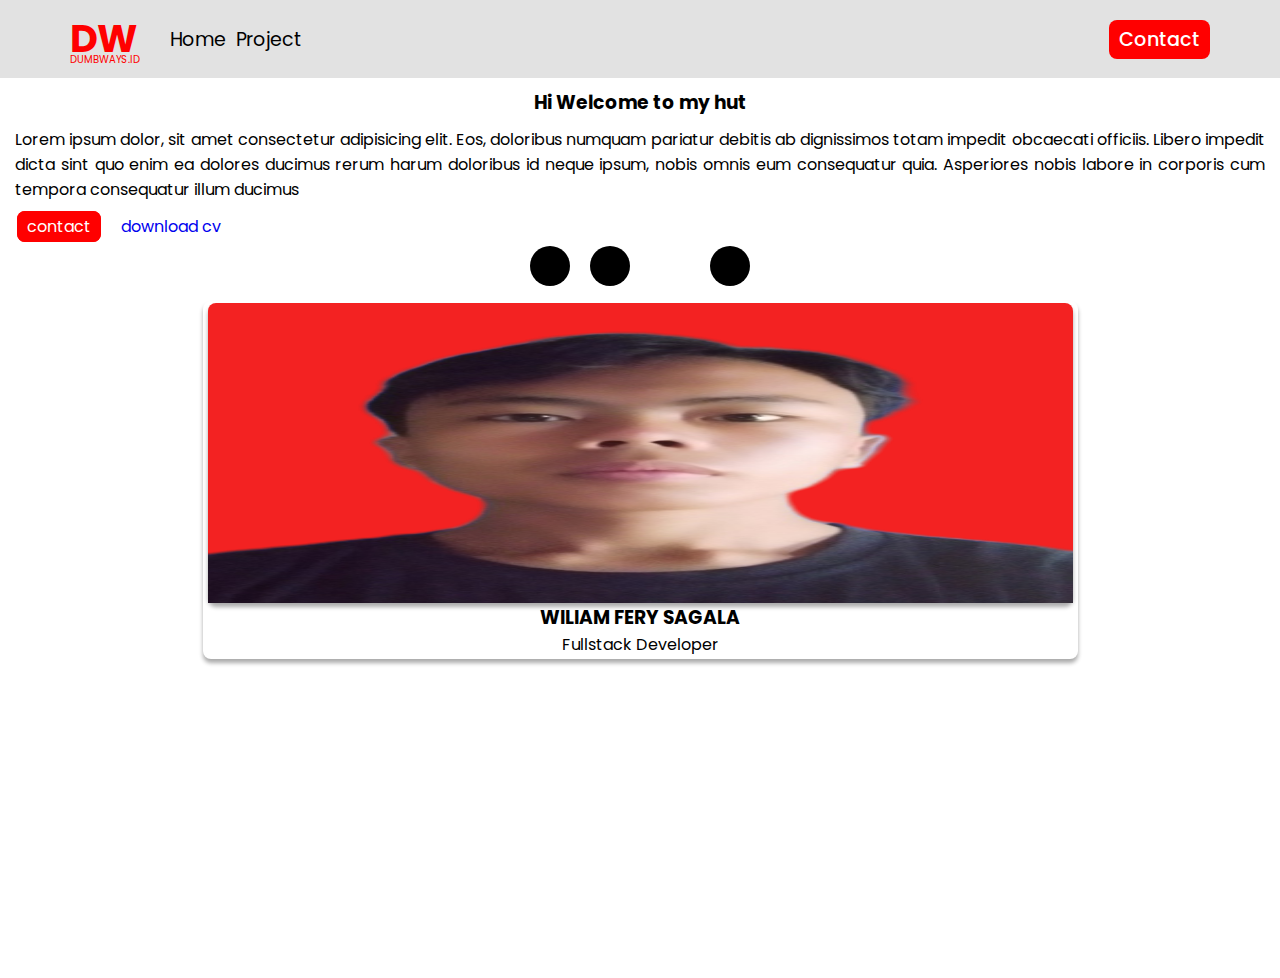
==== index.html @ b8f15c73 "1st push" ====
<!DOCTYPE html>
<html lang="en">
  <head>
    <meta charset="UTF-8" />
    <meta http-equiv="X-UA-Compatible" content="IE=edge" />
    <meta name="viewport" content="width=device-width, initial-scale=1.0" />
    <link
      rel="stylesheet"
      href="https://cdnjs.cloudflare.com/ajax/libs/font-awesome/6.3.0/css/all.min.css"
      integrity="sha512-SzlrxWUlpfuzQ+pcUCosxcglQRNAq/DZjVsC0lE40xsADsfeQoEypE+enwcOiGjk/bSuGGKHEyjSoQ1zVisanQ=="
      crossorigin="anonymous"
      referrerpolicy="no-referrer"
    />
    <link rel="stylesheet" href="assets/css/index.css" />
    <link rel="stylesheet" href="assets/css/navbar.css" />
    <link rel="stylesheet" href="assets/css/style.css" />
    <title>Document</title>
  </head>
  <body>
    <header>
      <div class="wrapperlogo">
        <div class="logo">
          <p>DW</p>
          <span>DUMBWAYS.ID</span>
        </div>
        <nav class="navMenu">
          <ul>
            <li>
              <i class="fa-solid fa-house"></i>
              <a href="">Home</a>
            </li>
            <li>
              <i class="fa-solid fa-briefcase"></i>
              <a href="">Project</a>
            </li>
          </ul>
        </nav>
      </div>
      <div class="btnContactNav">
        <a href="">Contact</a>
      </div>

      <div id="btnHumbMenu">
        <i class="fa-solid fa-bars"></i>
      </div>
    </header>
    <div class="humMenu">
      <div class="btnGroup">
        <div id="closeMenu">
          <i class="fa-solid fa-xmark"></i>
        </div>
      </div>
      <div class="text">
        <div class="humSqureImg"></div>
        <div class="txt">
          <p>Wiliam Fery Sagala</p>
          <span>sagalawiliam0@gmail.com</span>
        </div>
      </div>
      <div class="humbWrapper">
        <nav>
          <ul>
            <li>
              <i class="fa-solid fa-house"></i>
              <a href="">Home</a>
            </li>
            <li>
              <i class="fa-solid fa-briefcase"></i>
              <a href="project.html">Project</a>
            </li>
          </ul>
        </nav>
        <div class="btnContact">
          <i class="fa-solid fa-message"></i>
          <a href="contact.html">Contact</a>
        </div>
      </div>
    </div>

    <main>
      <div class="container">
        <section class="left">
          <article>
            <h3>Hi Welcome to my hut</h3>
            <p>
              Lorem ipsum dolor, sit amet consectetur adipisicing elit. Eos,
              doloribus numquam pariatur debitis ab dignissimos totam impedit
              obcaecati officiis. Libero impedit dicta sint quo enim ea dolores
              ducimus rerum harum doloribus id neque ipsum, nobis omnis eum
              consequatur quia. Asperiores nobis labore in corporis cum tempora
              consequatur illum ducimus
            </p>
          </article>
          <div class="grupBtn">
            <div class="">
              <a href="contact.html" class="contact">contact</a>
            </div>
            <a href="#" class="cv">
              <span>download cv</span>
              <i class="fa-solid fa-download"></i>
            </a>
          </div>
          <div class="socmed">
            <a class="logos in" href=""
              ><i class="fa-brands fa-linkedin-in"></i
            ></a>

            <a
              class="logos ig"
              href="https://www.instagram.com/wiliamferysagala/?hl=id"
            >
              <i class="fa-brands fa-instagram"></i>
            </a>

            <a
              class="fb"
              href="https://web.facebook.com/profile.php?id=100082743275713"
            >
              <i class="fa-brands fa-facebook fb"></i>
            </a>

            <a class="logos twit" href=""
              ><i class="fa-brands fa-twitter twit"></i
            ></a>
          </div>
        </section>
        <section class="right">
          <div class="card wrapper">
            <div class="card-img card">
              <img src="/assets/img/pp2.png" alt="" />
            </div>
            <div class="card-txt">
              <h3>WILIAM FERY SAGALA</h3>
              <span>Fullstack Developer</span>
            </div>
          </div>
        </section>
      </div>
    </main>
    <script src="assets/js/humbNav.js"></script>
  </body>
</html>
---- assets/css/index.css ----
body {
  background: #fff !important;
}

header {
  background: #e2e2e2 !important;
}

main {
  width: 100%;
  height: 100vh;
}

.container {
  width: 100vw;
  padding: 10px 15px;
}

.container .left article h3 {
  text-align: center;
  margin-bottom: 10px;
}

.container .left article p {
  text-align: justify;
  margin-bottom: 10px;
  letter-spacing: 0;
}

.grupBtn {
  display: flex;
  align-items: center;
  gap: 20px;
  padding: 2px;
}

.grupBtn a.contact {
  background: #ff0000;
  padding: 2px 8px;
  border-radius: 8px;
  color: #fff;
  border: 2px solid red;
  margin-bottom: 10px;
}

.grupBtn a.contact:hover {
  border: 2px solid red;
  color: #ff0000;
  background: none;
}

.socmed {
  width: 100%;
  padding: 5px;
  display: flex;
  gap: 20px;
  align-items: center;
  justify-content: center;
}

.socmed a {
  display: flex;
  align-items: center;
  justify-content: center;
  font-size: 1.6rem;
  width: 40px;
  height: 40px;
  display: flex;
  align-items: center;
  justify-content: center;
  font-size: 1.6rem;
  border-radius: 99px;
  margin-bottom: 10px;
}

.socmed a.logos {
  background: #000000;
}

.socmed a.logos i {
  color: #ffffff;
}

i.fb {
  font-size: 40px;
  margin: auto 0;
  color: #000000;
}

a.ig:hover {
  background: rgb(254, 254, 254);
  background: linear-gradient(
    180deg,
    rgba(254, 254, 254, 1) 0%,
    rgba(253, 5, 179, 1) 39%,
    rgba(252, 121, 77, 1) 78%,
    rgba(255, 255, 255, 1) 97%
  );
}

i.fb:hover {
  color: #0051ff;
}

a.twit:hover {
  background: #fff;
}

a.twit i:hover {
  font-size: 40px;
  color: #00aaff;
}

a.in:hover {
  background: #0389ec;
}

.right {
  width: 100%;
}

.wrapper {
  width: 70%;
  padding: 2px 5px;
  margin: 0 auto;
}

.card {
  box-shadow: 0 4px 4px #00000055;
  border-radius: 8px;
}

.card-img {
  width: 100%;
  height: 300px;
  background: #f32222;
  object-fit: contain;
}

.card-img img {
  width: 100%;
  height: 100%;
}

.card-txt {
  text-align: center;
}
---- assets/css/navbar.css ----
header {
  display: flex;
  width: 100vw;
  justify-content: space-between;
  padding: 10px 15px;
  align-items: center;
  background: #fff;
}

.logo {
  display: flex;
  flex-direction: column;
  color: #ff0000;
}

.logo p {
  font-size: 2rem;
  font-weight: bold;
  margin-bottom: -10px;
}

.logo span {
  font-size: 8px;
}

i.fa-solid.fa-bars {
  font-size: 2rem;
  font-weight: bold;
}

.hidden {
  display: none;
}

.humMenu {
  display: none;
  position: fixed;
  background: #ffffff;
  height: 100vh;
  width: 80%;
  top: 0;
  left: 0;
  border-top-right-radius: 8px;
  border-bottom-right-radius: 8px;
  animation: ease-in;
}

.btnGroup {
  background: #dfdfdf;
  width: 100%;
  display: flex;
  justify-content: end;
  padding: 2px 8px;
}

.btnGroup i {
  font-size: 1.2rem;
}

.text {
  padding: 15px;
  display: flex;
  justify-content: start;
  align-items: center;
  gap: 10px;
}

.text .humSqureImg {
  width: 40px;
  height: 40px;
  background-image: url("/assets/img/pp2.png");
  background-color: #ff0000;
  border-radius: 999px;
  background-repeat: no-repeat;
  background-position: center;
  background-size: contain;
}

.txt {
  display: flex;
  flex-direction: column;
}

.navMenu {
  display: none;
}

.txt p {
  font-size: 16px;
  font-weight: 500;
}

.txt span {
  font-size: 10px;
  color: #848484;
}

.humbWrapper {
  width: 100%;
  padding: 10px;
  display: flex;
  flex-direction: column;
  gap: 20px;
}

.humbWrapper nav ul {
  display: flex;
  flex-direction: column;
  gap: 20px;
}

.humbWrapper nav ul li {
  display: flex;
  align-items: center;
  gap: 10px;
  color: #ff0000;
  padding: 8px 5px;
}

.btnContact {
  display: flex;
  align-items: center;
  gap: 10px;
  color: #ff0000;
  padding: 8px 5px;
}

.humbWrapper nav ul li:hover,
.btnContact:hover {
  background-color: #ff000079;
  border-radius: 8px;
}

.humbWrapper a {
  color: black;
}

.btnContactNav {
  display: none;
}

.humbWrapper i.fa-solid {
  font-size: 1.5rem;
}

@media only screen and (min-width: 768px) {
  header {
    padding: 10px 70px;
  }

  .logo p {
    font-size: 2.4rem;
    margin-bottom: -15px;
  }

  .logo span {
    font-size: 10px;
  }

  .wrapperlogo {
    display: flex;
    align-items: center;
    gap: 30px;
  }

  .wrapperlogo nav ul li i {
    display: none;
  }

  .wrapperlogo nav ul li a {
    font-size: 1.19rem;
    color: #000;
  }

  .wrapperlogo nav ul li a:hover {
    color: #ff0000;
  }

  .navMenu {
    display: block;
  }

  .navMenu ul {
    display: flex;
    align-items: center;
    gap: 10px;
  }

  .btnContactNav {
    display: block;
  }

  .btnContactNav a {
    color: #fff;
    font-size: 1.2rem;
    font-weight: 500;
    padding: 6px 10px;
    background-color: #ff0000;
    border-radius: 8px;
  }

  .btnContactNav a:hover {
    color: #ff0000;
    background-color: #fff;
    border: 2px solid #ff0000;
  }

  #btnHumbMenu {
    display: none;
  }
}
---- assets/css/style.css ----
@import url("https://fonts.googleapis.com/css2?family=Poppins:wght@200;400;500;700;800&display=swap");
* {
  margin: 0;
  padding: 0;
  box-sizing: border-box;
  list-style: none;
  font-family: "Poppins", sans-serif;
  text-decoration: none;
}

body {
  background: #a4b3c2;
}
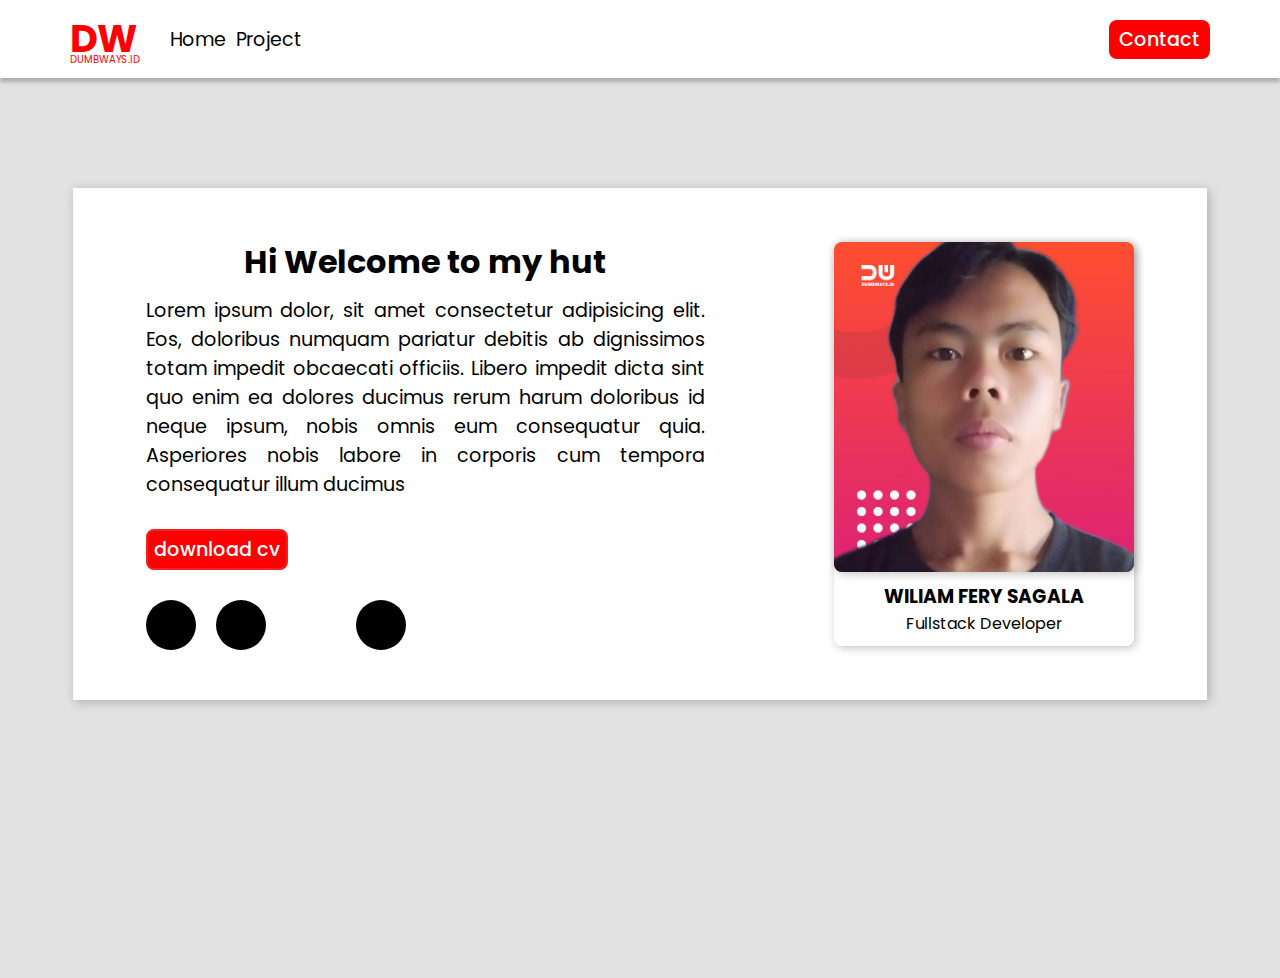
==== commit 517eb696: "second commit" ====
--- a/index.html
+++ b/index.html
@@ -27,17 +27,17 @@
           <ul>
             <li>
               <i class="fa-solid fa-house"></i>
-              <a href="">Home</a>
+              <a href="#">Home</a>
             </li>
             <li>
               <i class="fa-solid fa-briefcase"></i>
-              <a href="">Project</a>
+              <a href="project.html">Project</a>
             </li>
           </ul>
         </nav>
       </div>
       <div class="btnContactNav">
-        <a href="">Contact</a>
+        <a href="contact.html">Contact</a>
       </div>
 
       <div id="btnHumbMenu">
@@ -80,7 +80,7 @@
     <main>
       <div class="container">
         <section class="left">
-          <article>
+          <article class="art-txt">
             <h3>Hi Welcome to my hut</h3>
             <p>
               Lorem ipsum dolor, sit amet consectetur adipisicing elit. Eos,
@@ -92,24 +92,20 @@
             </p>
           </article>
           <div class="grupBtn">
-            <div class="">
-              <a href="contact.html" class="contact">contact</a>
-            </div>
             <a href="#" class="cv">
               <span>download cv</span>
-              <i class="fa-solid fa-download"></i>
             </a>
           </div>
           <div class="socmed">
             <a class="logos in" href=""
-              ><i class="fa-brands fa-linkedin-in"></i
+              ><i class="fa-brands in fa-linkedin-in"></i
             ></a>
 
             <a
               class="logos ig"
               href="https://www.instagram.com/wiliamferysagala/?hl=id"
             >
-              <i class="fa-brands fa-instagram"></i>
+              <i class="fa-brands fa-instagram ig"></i>
             </a>
 
             <a
@@ -120,12 +116,12 @@
             </a>
 
             <a class="logos twit" href=""
-              ><i class="fa-brands fa-twitter twit"></i
+              ><span><i class="fa-brands fa-twitter twit"></i></span
             ></a>
           </div>
         </section>
         <section class="right">
-          <div class="card wrapper">
+          <div class="card">
             <div class="card-img card">
               <img src="/assets/img/pp2.png" alt="" />
             </div>
--- a/assets/css/index.css
+++ b/assets/css/index.css
@@ -1,5 +1,5 @@
 body {
-  background: #fff !important;
+  background: #fff;
 }
 
 header {
@@ -12,8 +12,16 @@
 }
 
 .container {
-  width: 100vw;
-  padding: 10px 15px;
+  display: flex;
+  flex-direction: column;
+  align-items: center;
+  justify-content: center;
+  width: 100%;
+  padding: 0 15px;
+}
+
+.container .left article {
+  padding: 0 20px;
 }
 
 .container .left article h3 {
@@ -23,30 +31,31 @@
 
 .container .left article p {
   text-align: justify;
-  margin-bottom: 10px;
-  letter-spacing: 0;
+  font-size: 0.8rem;
+  margin-bottom: 20px;
+  letter-spacing: 0px;
 }
 
 .grupBtn {
   display: flex;
-  align-items: center;
-  gap: 20px;
-  padding: 2px;
-}
-
-.grupBtn a.contact {
+  padding: 2px 20px;
+  gap: 30px;
+  margin-bottom: 20px;
+}
+
+.grupBtn .cv {
   background: #ff0000;
-  padding: 2px 8px;
+  border: 2px solid #f32222;
+  padding: 4px 6px;
   border-radius: 8px;
   color: #fff;
-  border: 2px solid red;
-  margin-bottom: 10px;
-}
-
-.grupBtn a.contact:hover {
-  border: 2px solid red;
-  color: #ff0000;
-  background: none;
+  font-size: 0.8rem;
+  font-weight: 500;
+}
+
+.grupBtn .cv:hover {
+  background-color: #fff;
+  color: #f32222;
 }
 
 .socmed {
@@ -103,45 +112,149 @@
 }
 
 a.twit:hover {
-  background: #fff;
+  background: #00aaff;
 }
 
 a.twit i:hover {
-  font-size: 40px;
-  color: #00aaff;
+  color: #fff;
 }
 
 a.in:hover {
   background: #0389ec;
 }
 
+.wrapper {
+  width: 80%;
+  height: 360px;
+  margin: 0 auto;
+}
+
 .right {
-  width: 100%;
-}
-
-.wrapper {
-  width: 70%;
-  padding: 2px 5px;
-  margin: 0 auto;
+  width: 300px;
 }
 
 .card {
-  box-shadow: 0 4px 4px #00000055;
+  box-shadow: 2px 2px 10px rgb(0 0 0 / 24%);
   border-radius: 8px;
 }
 
 .card-img {
   width: 100%;
-  height: 300px;
-  background: #f32222;
-  object-fit: contain;
+  height: 330px;
+  background: url("/assets/img/bg-cam.jpg");
+  background-size: cover;
 }
 
 .card-img img {
   width: 100%;
   height: 100%;
+  border-radius: 8px;
+  object-fit: cover;
 }
 
 .card-txt {
+  padding: 10px;
   text-align: center;
 }
+
+@media only screen and (min-width: 768px) {
+  body {
+    background: #e2e2e2;
+  }
+  main {
+    padding: 10px;
+  }
+
+  header {
+    background: #fff !important;
+    box-shadow: 0 4px 4px rgb(0 0 0 / 24%);
+  }
+  .container {
+    flex-direction: row;
+    margin: 100px 0;
+    box-shadow: 2px 2px 10px rgb(0 0 0 / 24%);
+    padding: 10px 0;
+    padding: 8px;
+    background: #fff;
+    justify-content: space-around;
+  }
+
+  .card-img {
+    width: 100%;
+  }
+
+  .right {
+    width: 250px;
+  }
+
+  .left {
+    width: 50%;
+    display: flex;
+    flex-direction: column;
+    justify-content: space-between;
+  }
+
+  .socmed {
+    justify-content: start;
+    padding: 0 25px;
+  }
+}
+
+@media only screen and (min-width: 1280px) {
+  .container {
+    width: 90%;
+    padding: 50px 8px;
+    margin: 100px auto;
+  }
+
+  .right {
+    width: 300px;
+  }
+
+  .container .left article {
+    padding: 0;
+    margin-bottom: 10px;
+  }
+
+  .container .left article h3 {
+    font-size: 2rem;
+  }
+
+  .container .left article p {
+    font-size: 1.2rem;
+  }
+
+  .grupBtn {
+    padding: 0;
+    margin-bottom: 30px;
+  }
+
+  .cv span {
+    font-size: 1.2rem;
+  }
+
+  .socmed {
+    align-items: center;
+    padding: 0;
+  }
+
+  .socmed a {
+    width: 50px;
+    height: 50px;
+    padding: 0;
+    margin: auto 0;
+  }
+
+  a.logos i {
+    font-size: 30px;
+    margin: auto 0;
+  }
+
+  i.fb {
+    font-size: 50px;
+  }
+
+  a.fb {
+    margin: auto 0;
+  }
+}
--- a/assets/css/navbar.css
+++ b/assets/css/navbar.css
@@ -4,7 +4,7 @@
   justify-content: space-between;
   padding: 10px 15px;
   align-items: center;
-  background: #fff;
+  background: #dedede;
 }
 
 .logo {
@@ -146,6 +146,7 @@
 @media only screen and (min-width: 768px) {
   header {
     padding: 10px 70px;
+    background: #fff;
   }
 
   .logo p {
--- a/assets/css/style.css
+++ b/assets/css/style.css
@@ -7,7 +7,3 @@
   font-family: "Poppins", sans-serif;
   text-decoration: none;
 }
-
-body {
-  background: #a4b3c2;
-}
